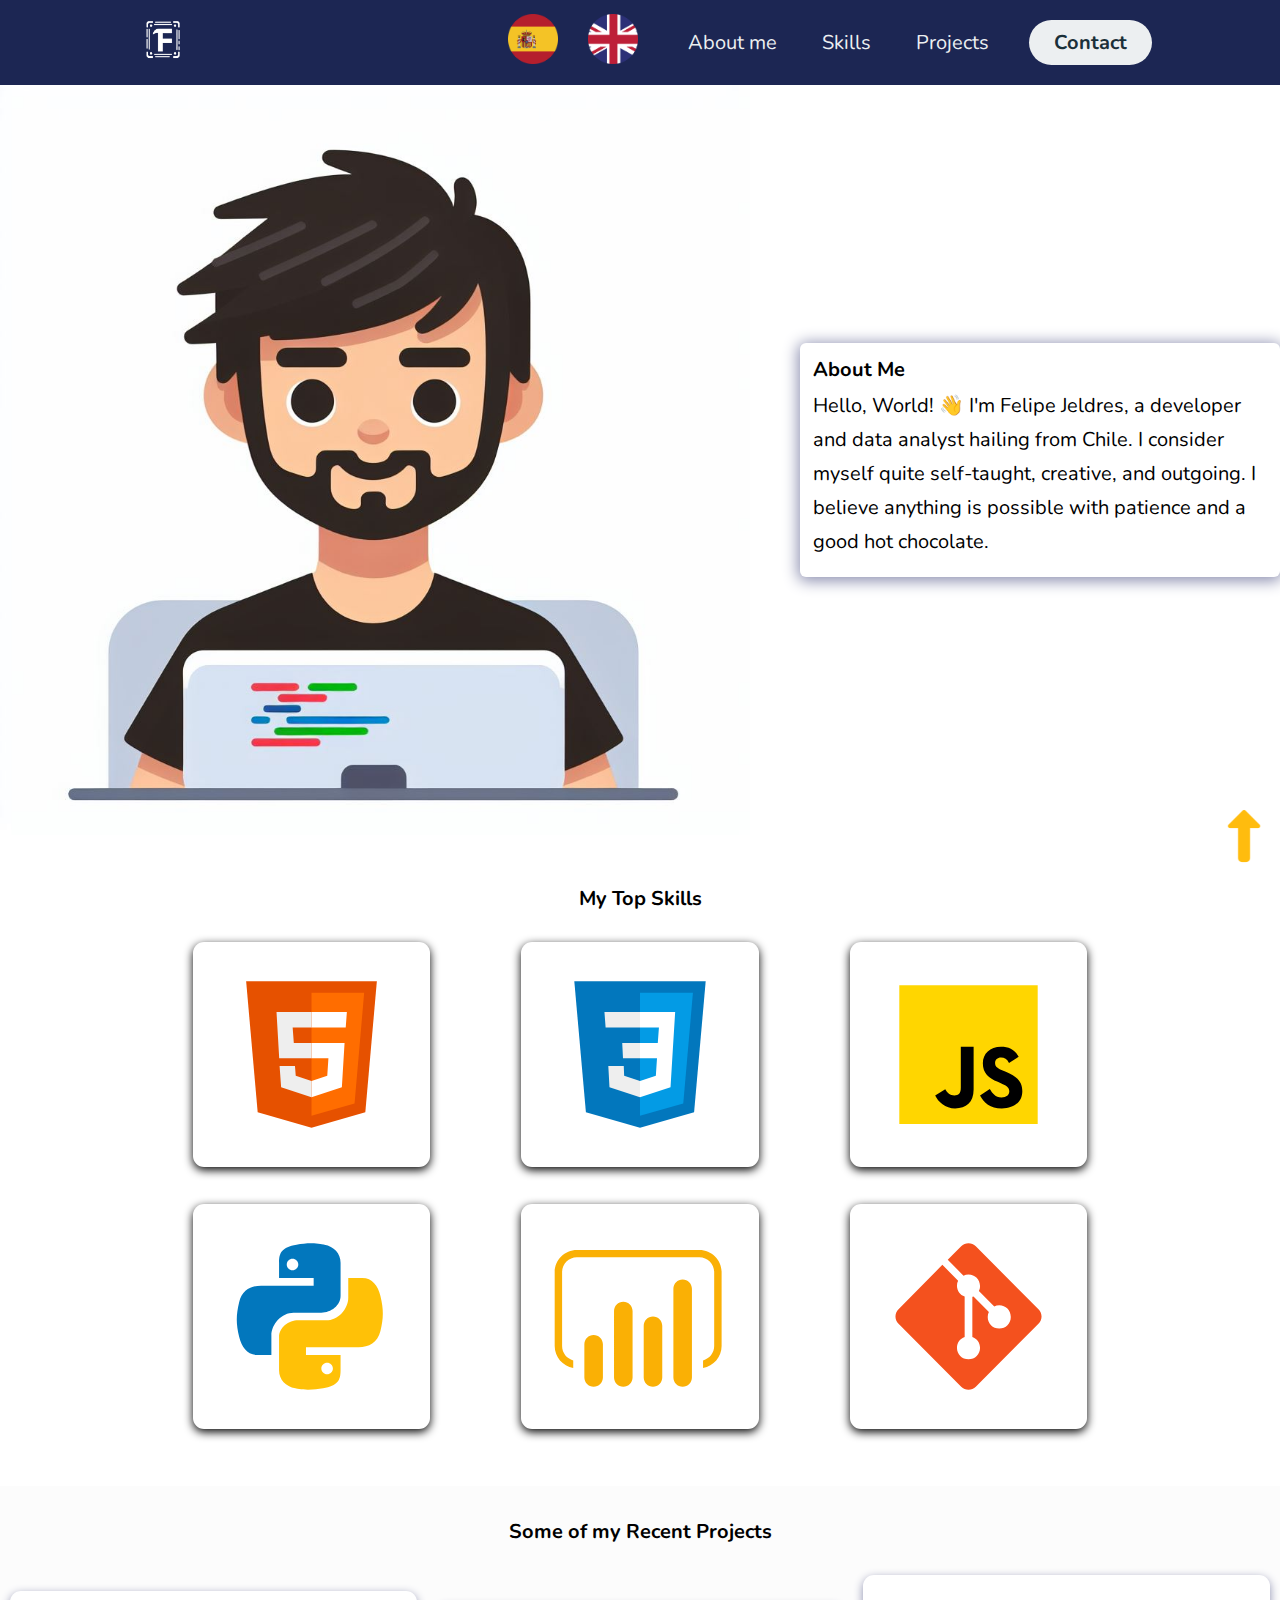
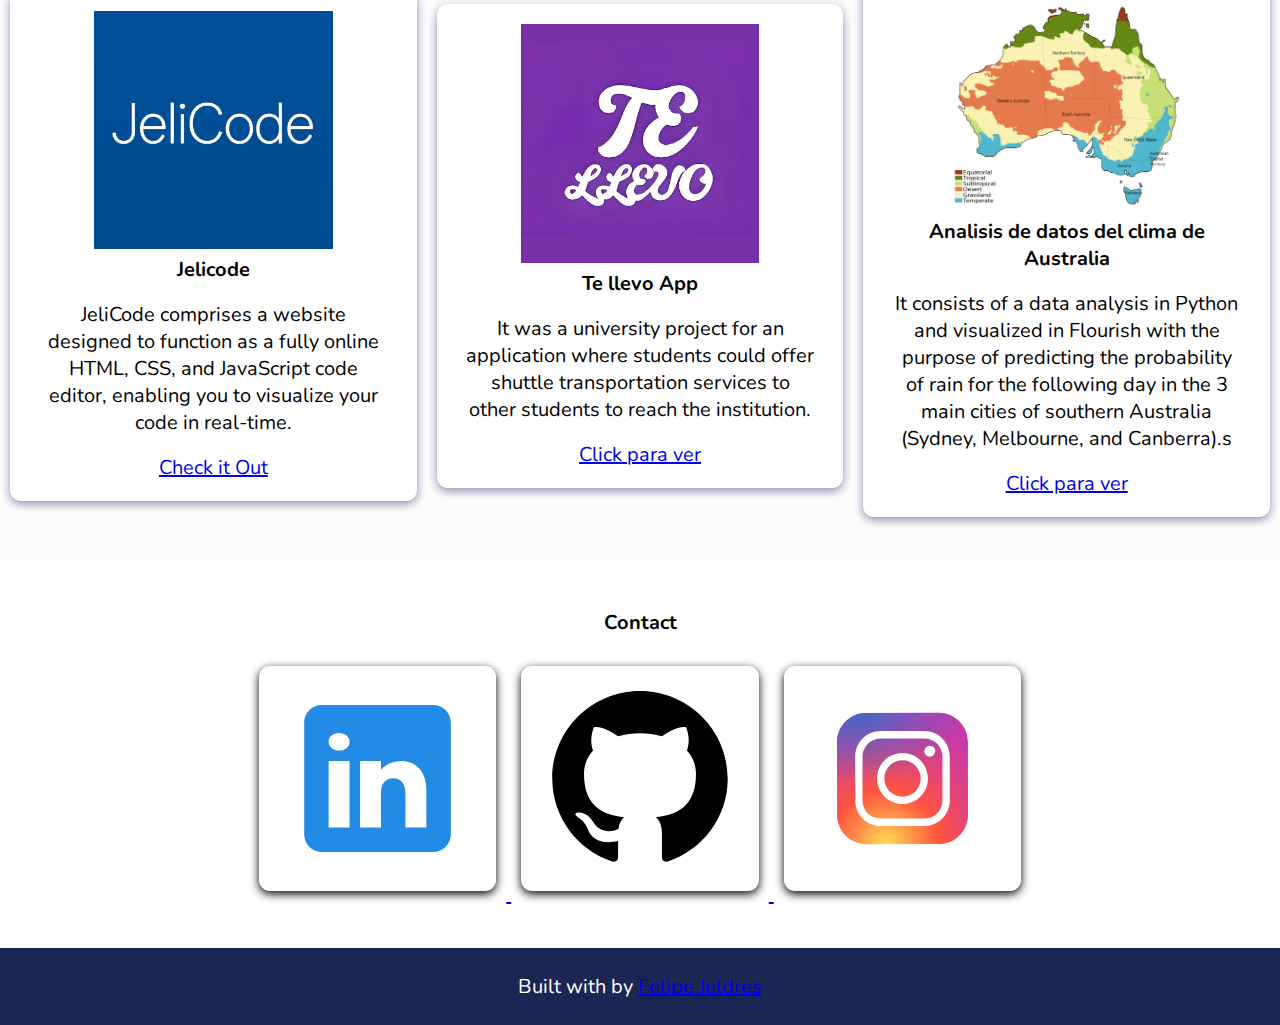
==== index.html @ ff436460 "Add files via upload" ====
<!DOCTYPE html>
<html lang="en">
<head>
    <meta charset="UTF-8">
    <meta http-equiv="X-UA-Compatible" content="IE=edge">
    <meta name="viewport" content="width=device-width, initial-scale=1.0">
    <title>Felipe Jeldres</title>
    <link rel="icon" href="img/imagen_2024-03-07_135312332-removebg-preview.ico">
    <link rel="stylesheet" href="styles.css">
</head>
<body>
    <header class="header">
        <div class="logo">
<!---->            <img src="img/logoblanco.png" alt="Logo de la marca">
        </div>
        <div class="idioma">
          <a href="es.html"> <img  src="img/vecteezy_circle-flag-of-spain_11571522.png">
          <a href="index.html"><img src="img/vecteezy_circle-flag-of-uk_11571351.png">
      </div>
        <nav>
           <ul class="nav-links">
                <li><a href="#about">About me</a></li>
                <li><a href="#skills">Skills</a></li>
                <li><a href="#projects">Projects</a></li>
           </ul>            
        </nav>
        <a class="btn" href="#contact"><button>Contact</button></a>

<!---->        <a onclick="openNav()" class="menu" href="#"><button>Menu</button></a>

<!---->        <div id="mobile-menu" class="overlay">
<!---->            <a onclick="closeNav()" href="" class="close">&times;</a>
<!---->            <div class="overlay-content">
<!---->                <a href="#about">About me</a>
<!---->                <a href="#skills">Skills</a>
<!---->                <a href="#projects">Projects</a>
<!---->                <a href="#contact">Contact</a>
<!---->            </div>
<!---->        </div>

    </header>
<!-- Hero Section -->
<section class="hero" id="about">
    <img
      src="img/OIG3.jpg"
      alt="jane-doe"
      loading="lazy"
      class="hero-img"
    />
    <div class="bio animate__animated animate__shakeX">
      <h2 class="bio-title">About Me</h2>
      <p class="bio-text">
Hello, World! 👋 I'm Felipe Jeldres, a developer and data analyst hailing from Chile. I consider myself quite self-taught, creative, and outgoing. I believe anything is possible with patience and a good hot chocolate.
      </p>
    </div>
  </section>
<!-- Skills section -->
<section class="skills" id="skills">
  <h2 class="skill-header">My Top Skills</h2>

  <div class="skills-wrapper">
    <div class="first-set animate__animated animate__pulse">
      <div class="overlay">
        <span class="percentage"> HTML5 90%</span>
      </div>
      <img
        src="assets/icons/icons8-html-5.svg"
        alt=""
        loading="lazy"
        class="icon icon-card"
      />
    </div>
    <div class="first-set animate__animated animate__pulse">
      <div class="overlay">
        <span class="percentage">CSS 90%</span>
      </div>
      <img
        src="assets/icons/icons8-css3.svg"
        alt=""
        loading="lazy"
        class="icon icon-card"
      />
    </div>
    <div class="first-set animate__animated animate__pulse">
      <div class="overlay">
        <span class="percentage">JavaScript 75%</span>
      </div>
      <img
        src="assets/icons/icons8-javascript.svg"
        alt=""
        loading="lazy"
        class="icon icon-card"
      />
    </div>
    <div class="first-set animate__animated animate__pulse">
      <div class="overlay">
        <span class="percentage">PYTHON 85%</span>
      </div>
      <img
        src="assets/icons/icons8-python.svg"
        alt=""
        loading="lazy"
        class="icon icon-card"
      />
    </div>
    <div class="first-set animate__animated animate__pulse">
      <div class="overlay">
        <span class="percentage">PowerBI 70%</span>
      </div>
      <img
        src="assets/icons/icons8-power-bi.svg"
        alt=""
        loading="lazy"
        class="icon icon-card"
      />
    </div>
    <div class="first-set animate__animated animate__pulse">
      <div class="overlay">
        <span class="percentage">GIT 70%</span>
      </div>
      <img
        src="assets/icons/icons8-git.svg"
        alt=""
        loading="lazy"
        class="icon icon-card"
      />
    </div>
  </div>
</section>


  <!-- Projects section -->
  <section class="projects" id="projects">
    <h2 class="projects-title">Some of my Recent Projects</h2>
    <div class="projects-container">
      <div class="project-container project-card">
        <img
          src="assets/images/Captura de pantalla 2024-03-07 165739.png"
          alt="expense-tracker"
          loading="lazy"
          class="project-pic"
        />
        <h3 class="project-title">Jelicode</h3>
        <p class="project-details">
          
JeliCode comprises a website designed to function as a fully online HTML, CSS, and JavaScript code editor, enabling you to visualize your code in real-time.
        </p>
        <a href="https://happy-mirzakhani-3d524b.netlify.app/" target="_blank" class="project-link">Check it Out</a>
      </div>
      <div class="project-container project-card">
        <img
        src="img/Sin título-1.png"
          alt="netflic-clone"
          loading="lazy"
          class="project-pic"
        />
        <h3 class="project-title">Te llevo App</h3>
        <p class="project-details">
          It was a university project for an application where students could offer shuttle transportation services to other students to reach the institution.
        </p>
        <a href="https://www.youtube.com/watch?v=UnOJaqIYPqA&feature=youtu.be" target="_blank" class="project-link">Click para ver</a>
      </div>
      <div class="project-container project-card">
        <img
          src="img/Australia-climate-map_MJC01.png"
          alt="greeny-earth"
          loading="lazy"
          class="project-pic"
        />
        <h3 class="project-title">Analisis de datos del clima de Australia</h3>
        <p class="project-details">
          
It consists of a data analysis in Python and visualized in Flourish with the purpose of predicting the probability of rain for the following day in the 3 main cities of southern Australia (Sydney, Melbourne, and Canberra).s
        </p>
        <a href="https://colab.research.google.com/drive/1YCIjtlGxeoix29t1_R2uLPP_iB76cI04?usp=drive_link" target="_blank" class="project-link">Click para ver</a>
      </div>
    </div>
  </section>

  <!-- Contact -->
<section class="contact" id="contact">
  <h2 class="contact-header">Contact</h2>

  <div class="contact-wrapper">
    <div class="first-set animate__animated animate__pulse">
      <a href="https://www.linkedin.com/in/felipe-jeldres-5b7651288/" target="_blank" rel="noopener noreferrer">
        <img
            src="assets/icons/icons8-linkedin-500.svg"
            alt="LinkedIn"
            loading="lazy"
            class="icon icon-card"
        />
    </a>
    <a href="https://github.com/FelipeJeldres" target="_blank" rel="noopener noreferrer">
        <img
            src="assets/icons/iconmonstr-github-1.svg"
            alt="GitHub"
            loading="lazy"
            class="icon icon-card"
        />
    </a>
    <a href="https://www.instagram.com/jelipe_dev/" target="_blank" rel="noopener noreferrer">
        <img
            src="assets/icons/icons8-instagram (1).svg"
            alt="Instagram"
            loading="lazy"
            class="icon icon-card"
        />
    </a>
    
    </div>
</section>

 <!-- Scroll to top -->
 <i class="scroll-up" id="scroll-up"
 ><img
   src="assets/icons/icons8-up-90.png"
   class="socicon up-arrow"
   alt=""
/></i>
 <!-- Footer section -->
 <footer>
    Built with by
    <a href="https://github.com/FelipeJeldres" target="_blank"
      >Felipe Jeldres</a
    >
  </p>
</footer>

<!---->    <script type="text/javascript" src="nav.js"></script>
<script>
  // Obtener la referencia al botón de scroll up
  const scrollUpButton = document.getElementById('scroll-up');
  
  // Mostrar el botón de scroll up cuando el usuario se desplaza hacia abajo
  window.addEventListener('scroll', () => {
    if (window.scrollY > 300) { // Cambia 300 por el número de píxeles que desees para que aparezca el botón
      scrollUpButton.style.display = 'block';
    } else {
      scrollUpButton.style.display = 'none';
    }
  });
  
  // Desplazar hacia arriba cuando se hace clic en el botón de scroll up
  scrollUpButton.addEventListener('click', () => {
    window.scrollTo({
      top: 0,
      behavior: 'smooth' // Desplazamiento suave
    });
  });
  </script>

</body>
</html>
---- styles.css ----
@import url('https://fonts.googleapis.com/css2?family=Nunito:wght@400;800&display=swap');
/* Variables */
:root {
  --font-family: "Roboto", sans-serf;
  --normal-font: 400;
  --bold-font: 700;
  --bolder-font: 900;
  --bg-color: #fcfcfc;
  --primary-color: #4756df;
  --secondary-color: #000000;
  --primary-shadow: #8b8eaf;
  --secondary-shadow: #020202;
  --bottom-margin: 0.5rem;
  --bottom-margin-2: 1rem;
  --line-height: 1.7rem;
  --transition: 0.3s;
}
/* Variables end */

html {
  scroll-behavior: smooth;
}

*{
    box-sizing: border-box;
    margin: 0;
    padding: 0;
    font-family: 'Nunito', sans-serif;
    font-size: 20px;
}

body{
    background-color: #ffffff;
    min-width: 400px;
}

.header{
    background-color: #1c2653;
    display: flex;
    justify-content: flex-end;
    align-items: center;
    height: 85px;
    padding: 5px 10%;
}

.header .logo{
    cursor: pointer;
    margin-right: auto;
}

.header .logo img{
    height: 70px;
    width: auto;
    transition: all 0.3s;
}

.header .logo img:hover{
    transform: scale(1.2);
}
.idioma {
  display: flex; /* Utilizamos flexbox para alinear las imágenes */
}

.idioma img {
  width: 50px; /* Establecemos un ancho específico para las imágenes */
  height: auto; /* Mantenemos la proporción de aspecto */
  margin-right: 30px; /* Añadimos un margen a la derecha para separar las imágenes */
}


.header .nav-links{
    list-style: none;
}

.header .nav-links li{
    display: inline-block;
    padding: 0 20px;    
}

.header .nav-links li:hover,
/**/.overlay a:hover{
    transform: scale(1.1);
}

.header .nav-links a{
    font-size: 700;
    color: #eceff1; 
}

.header .nav-links a:hover{
    color: #ffbc0e;
}

/**/.menu {
    display:none;
}

.header .btn button,
/**/.header .menu button{
    margin-left: 20px;
    font-weight: 700;
    color: #1b3039;
    padding: 9px 25px;
    background: #eceff1;
    border: none;
    border-radius: 50px;
    cursor: pointer;
    transition: all 0.3s ease 0s;
}

.header .btn button:hover,
/**/.header .menu button:hover{
    background-color: #e2f1f8;
    color: #ffbc0e;
    transform: scale(1.1);
}

/*Nav Mobile*/

.header a{
    text-decoration: none;  
    /*borramos el que teniamos en .header .nav-links a*/ 
}

.header .overlay {
    height: 100%;
    width: 0;
    position: fixed;
    z-index: 1;
    left: 0;
    top: 0;
    background-color: rgba(33, 49, 63, .95);
    overflow: hidden;
    transition: all 0.3s ease 0s;
}

.header .overlay .overlay-content{
    display: flex;
    height: 100%;
    flex-direction: column;
    align-items: center;
    justify-content: center;    
}

.header .overlay a{
    padding: 15px;
    font-size: 36px;
    display: block;
    transition: all 0.3s ease 0s;
    font-weight: 700;
    color: #eceff1;
}

.header .overlay a:hover, 
.header .overlay a:focus{
    color: #ffbc0e;
}

.header .overlay .close{
    position: absolute;
    top: 20px;
    right: 45px;
    font-size: 65px;
}
/* Scroll to top button */
.scroll-up {
  position: fixed;
  right: 0.5%;
  bottom: 3%;
  cursor: pointer;
}

.up-arrow {
  width: 3rem;
  height: 3rem;
}
/* Scroll to top button ends */
@media screen and (max-height:450px) {
    .header .overlay a{
        font-size: 20px;
    }
    .header .overlay .close{
        font-size: 40px;
        top: 15px;
        right: 35px;
    }
}

@keyframes fadeInLeft {
  from {
    opacity: 0;
    transform: translateX(-50%);
  }
  to {
    opacity: 1;
    transform: translateX(0);
  }
}

/* Animación de difuminado para el texto */
@keyframes fadeInRight {
  from {
    opacity: 0;
    transform: translateX(50%);
  }
  to {
    opacity: 1;
    transform: translateX(0);
  }
}

/* Hero section */
.hero {
  display: flex;
  align-items: center;
  justify-content: center;
  gap: 2.5rem;
  max-width: 68.75rem;
  margin: auto;
}

.hero img {
  height: 37.5rem;
  width: 37.5rem;
  animation: fadeInLeft 1s ease-out;
}

.bio {
  width: 25rem;
  padding: 0.625rem;
  border-radius: 6px;
  box-shadow: 0px 2px 15px 2px var(--primary-shadow);
  animation: fadeInRight 1s ease-out;
}

.bio h1 {
  margin-bottom: var(--bottom-margin);
}

.bio p {
  line-height: var(--line-height);
  padding: 0.3rem 0;
}
 /* Animación de difuminado para la sección de habilidades */
@keyframes fadeInUp {
  from {
    opacity: 0;
    transform: translateY(50%);
  }
  to {
    opacity: 1;
    transform: translateY(0);
  }
}

/* Skills section */
.skills {
  max-width: 48.75rem;
  margin: auto;
  text-align: center;
  margin-top: 2.5rem;
  animation: fadeInUp 1s ease-out;
}

.skill-header {
  margin-bottom: 1rem;
}

.skills-wrapper {
  display: grid;
  grid-template-columns: repeat(3, 1fr); /* Esto crea 3 columnas */
  gap: 0.5rem; /* Espacio entre los elementos */
  justify-content: center; /* Centra los elementos horizontalmente */
}
.skills-wrapper .first-set {
  width: 100%;
}
.icon {
  width: 11.875rem;
  height: 11.25rem;
}

/* Add this CSS for positioning the percentage */
.first-set {
  position: relative; /* Ensure the container is positioned */
}

.percentage {
  position: absolute;
  top: 50%;
  left: 50%;
  transform: translate(-50%, -50%);
  color: white;
  font-size: 2rem;
  background-color: rgba(0, 0, 0, 0.5); /* Fondo negro transparente */
  padding: 0.5rem; /* Añade un poco de espacio alrededor del porcentaje */
  border-radius: 5px; /* Borde redondeado */
  opacity: 0; /* Inicia con opacidad 0 */
  transition: opacity 0.3s ease;
}

.first-set:hover .percentage {
  opacity: 0.9; /* Muestra el porcentaje con una opacidad más alta al pasar el mouse */
}

/* Skills section ends */

  
 /* Animación de difuminado para la sección de proyectos */
@keyframes fadeInUp {
  from {
    opacity: 0;
    transform: translateY(50%);
  }
  to {
    opacity: 1;
    transform: translateY(0);
  }
}

/* Projects section */
.projects {
  background-color: var(--bg-color);
  padding: 32px 0;
  margin-top: 2rem;
  animation: fadeInUp 1s ease-out;
}

.project-pic {
  width: 65%;
  height: 60%;
}

.projects-container {
  display: flex;
  align-items: center;
  justify-content: center;
}

.projects-title {
  text-align: center;
  margin-bottom: 1rem;
}

.project-container {
  text-align: center;
  width: 21.875rem;
  padding: 1rem;
}

.project-container p {
  padding: 0.4rem;
}

.project-title {
  margin-bottom: var(--bottom-margin);
}

.project-details {
  margin-bottom: var(--bottom-margin);
}

/* Projects section ends */


    /* Animación de difuminado para la sección de contacto */
@keyframes fadeInUp {
  from {
    opacity: 0;
    transform: translateY(50%);
  }
  to {
    opacity: 1;
    transform: translateY(0);
  }
}

/* Contact */
.contact {
  max-width: 68.75rem;
  margin: auto;
  text-align: center;
  margin-top: 2.5rem;
  animation: fadeInUp 1s ease-out;
}

.contact-header {
  margin-bottom: 1rem;
}

.contact-wrapper img {
  padding: 1.25rem;
}

.icon {
  width: 11.875rem;
  height: 11.25rem;
}
/* Skills section ends */


  /* Footer section */
footer {
  background-color:  #1c2653;
  color: white; 
  padding: 1.25rem;
  text-align: center;
  margin: 2rem 0 0;
}
/* Footer section ends */

  /* General (utilities) */
.icon-card {
  background-color: #fff;
  border-radius: 11px;
  box-shadow: 0 3px 10px var(--secondary-shadow);
  padding: 20px;
  margin: 10px;
}

.project-card {
  background-color: #fff;
  border-radius: 11px;
  box-shadow: 0 3px 10px var(--primary-shadow);
  padding: 20px;
  margin: 10px;
}

  /**/@media screen and (max-width: 900px){
    .nav-links, .btn {
        display: none;
    }
    .menu {
        display: inherit;
    }
    .hero {
        margin-top: 1rem;
        flex-direction: column;
        gap: 0;
      }
    
      .hero img {
        height: 20.5rem;
        width: 20rem;
      }
    
      .bio {
        margin-top: 1rem;
        width: 20.5rem;
      }
      .icon {
        width: 5.875rem;
        height: 5.25rem;
      }
    
      .projects-container {
        flex-direction: column;
      }
    
      .project-container {
        width: 20.875rem;
      }
    
    
}
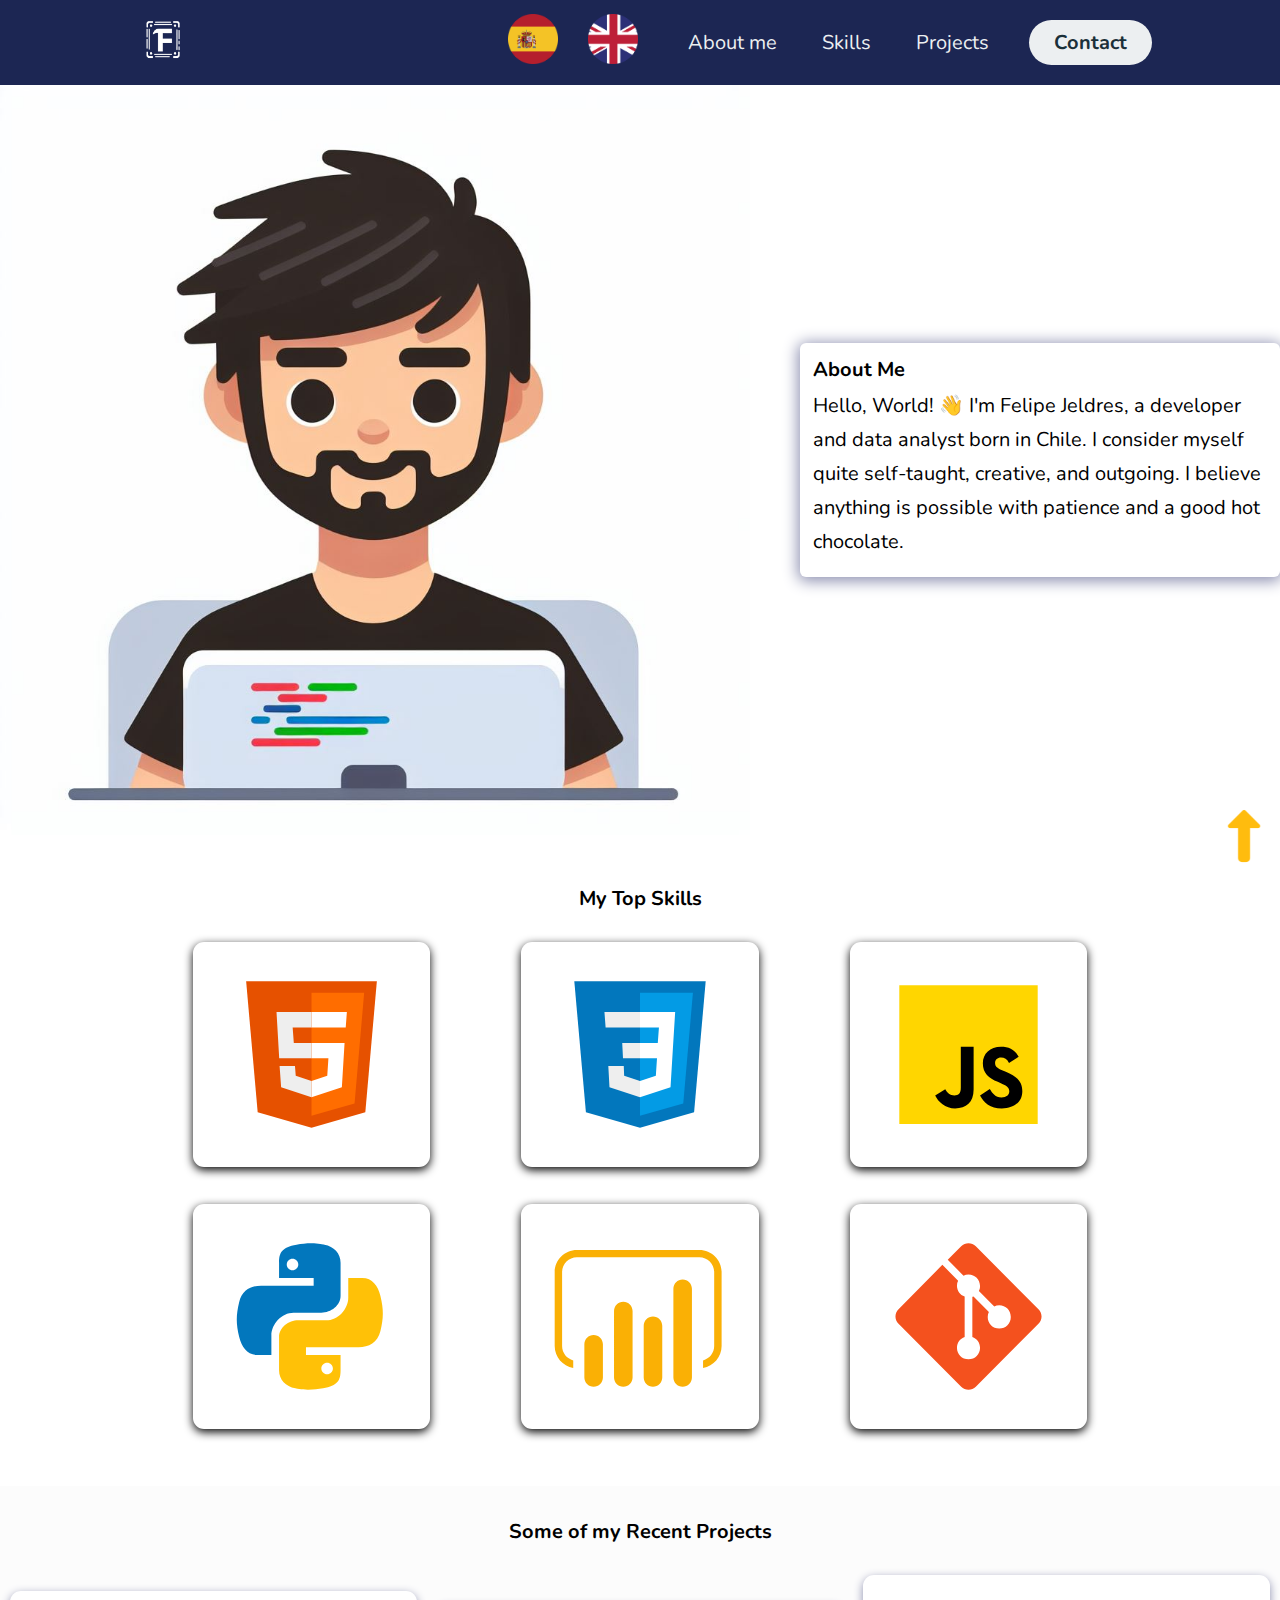
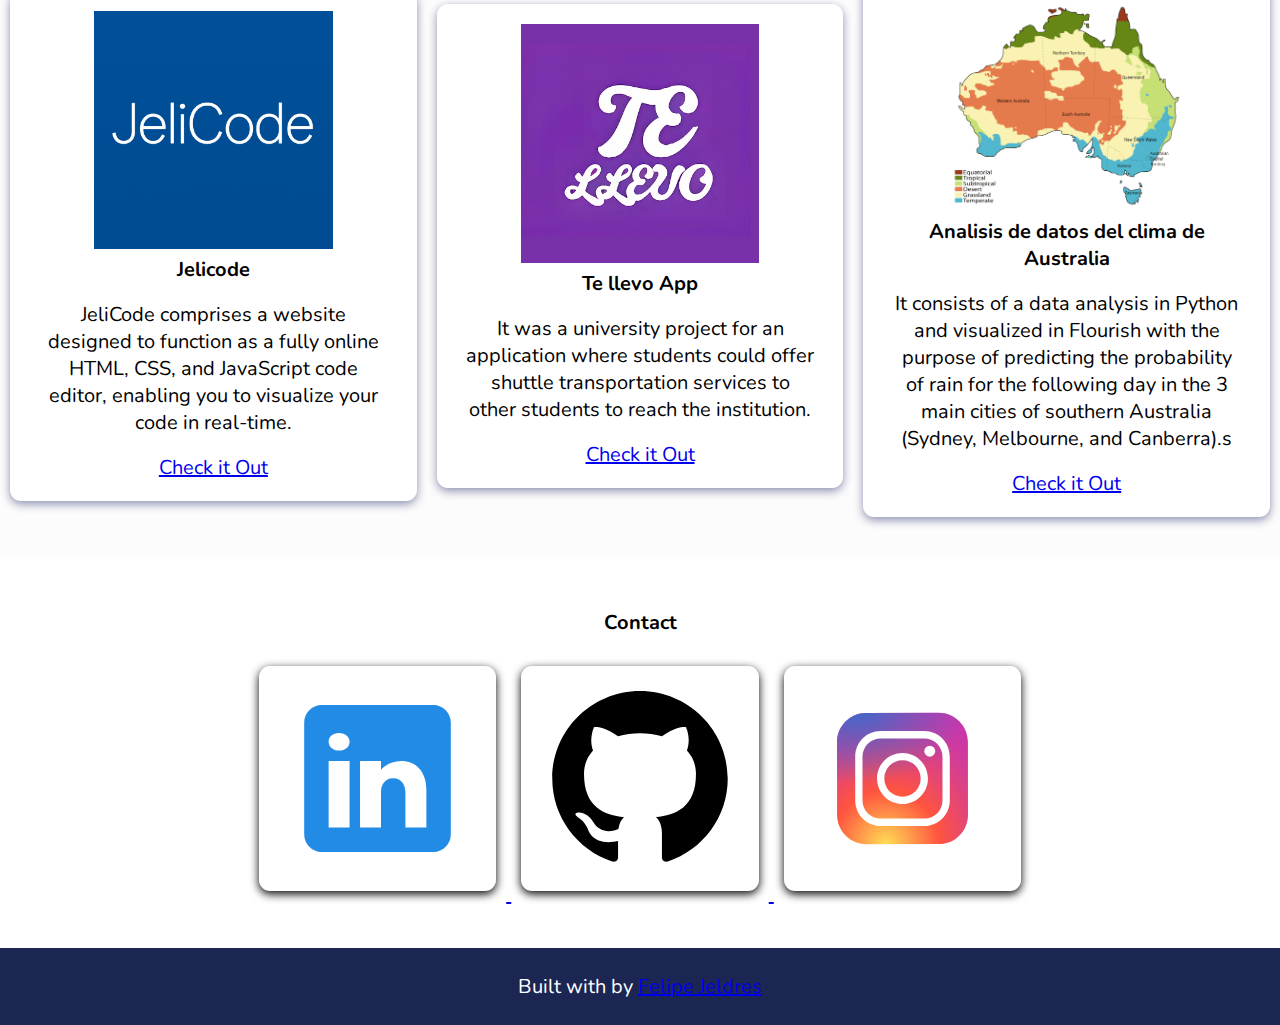
==== commit 0341fac9: "Update index.html" ====
--- a/index.html
+++ b/index.html
@@ -50,7 +50,7 @@
     <div class="bio animate__animated animate__shakeX">
       <h2 class="bio-title">About Me</h2>
       <p class="bio-text">
-Hello, World! 👋 I'm Felipe Jeldres, a developer and data analyst hailing from Chile. I consider myself quite self-taught, creative, and outgoing. I believe anything is possible with patience and a good hot chocolate.
+Hello, World! 👋 I'm Felipe Jeldres, a developer and data analyst born in Chile. I consider myself quite self-taught, creative, and outgoing. I believe anything is possible with patience and a good hot chocolate.
       </p>
     </div>
   </section>
@@ -158,7 +158,7 @@
         <p class="project-details">
           It was a university project for an application where students could offer shuttle transportation services to other students to reach the institution.
         </p>
-        <a href="https://www.youtube.com/watch?v=UnOJaqIYPqA&feature=youtu.be" target="_blank" class="project-link">Click para ver</a>
+        <a href="https://www.youtube.com/watch?v=UnOJaqIYPqA&feature=youtu.be" target="_blank" class="project-link">Check it Out</a>
       </div>
       <div class="project-container project-card">
         <img
@@ -172,7 +172,7 @@
           
 It consists of a data analysis in Python and visualized in Flourish with the purpose of predicting the probability of rain for the following day in the 3 main cities of southern Australia (Sydney, Melbourne, and Canberra).s
         </p>
-        <a href="https://colab.research.google.com/drive/1YCIjtlGxeoix29t1_R2uLPP_iB76cI04?usp=drive_link" target="_blank" class="project-link">Click para ver</a>
+        <a href="https://colab.research.google.com/drive/1YCIjtlGxeoix29t1_R2uLPP_iB76cI04?usp=drive_link" target="_blank" class="project-link">Check it Out</a>
       </div>
     </div>
   </section>
@@ -251,4 +251,4 @@
   </script>
 
 </body>
-</html>+</html>
